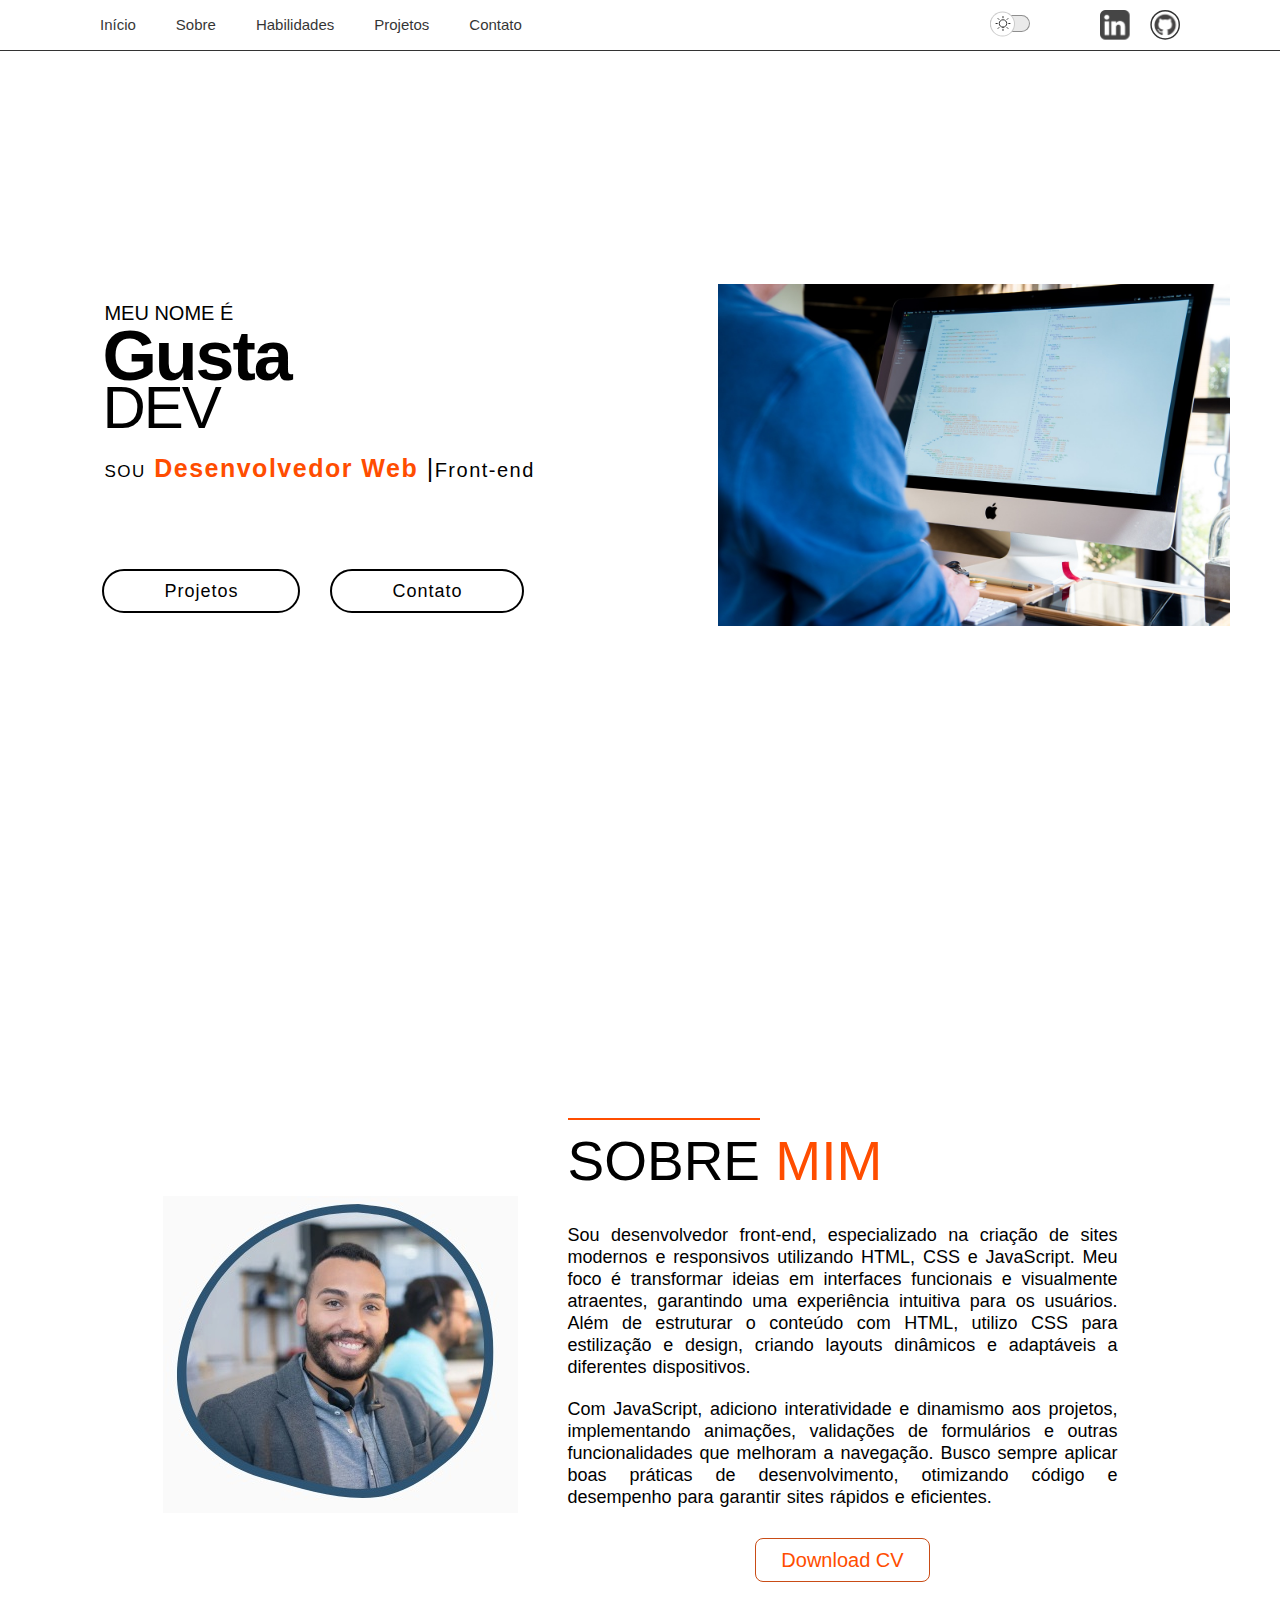
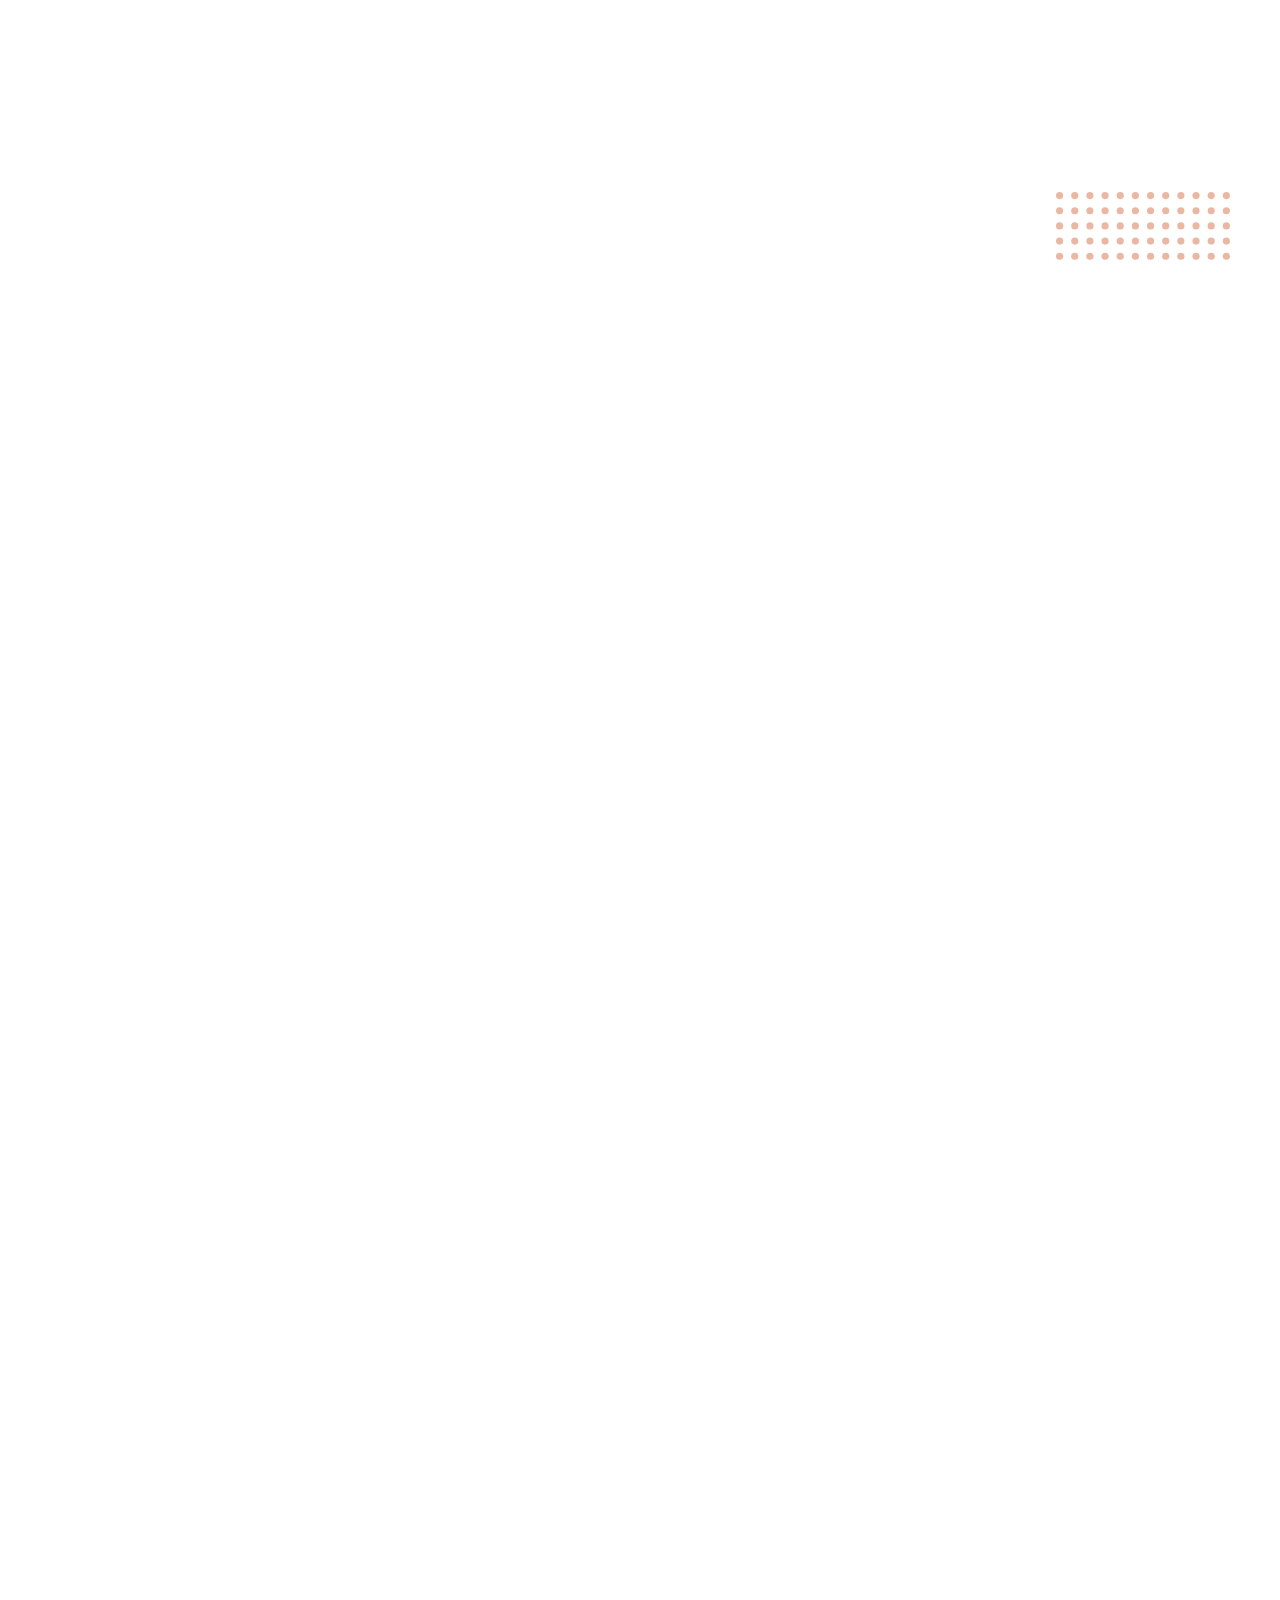
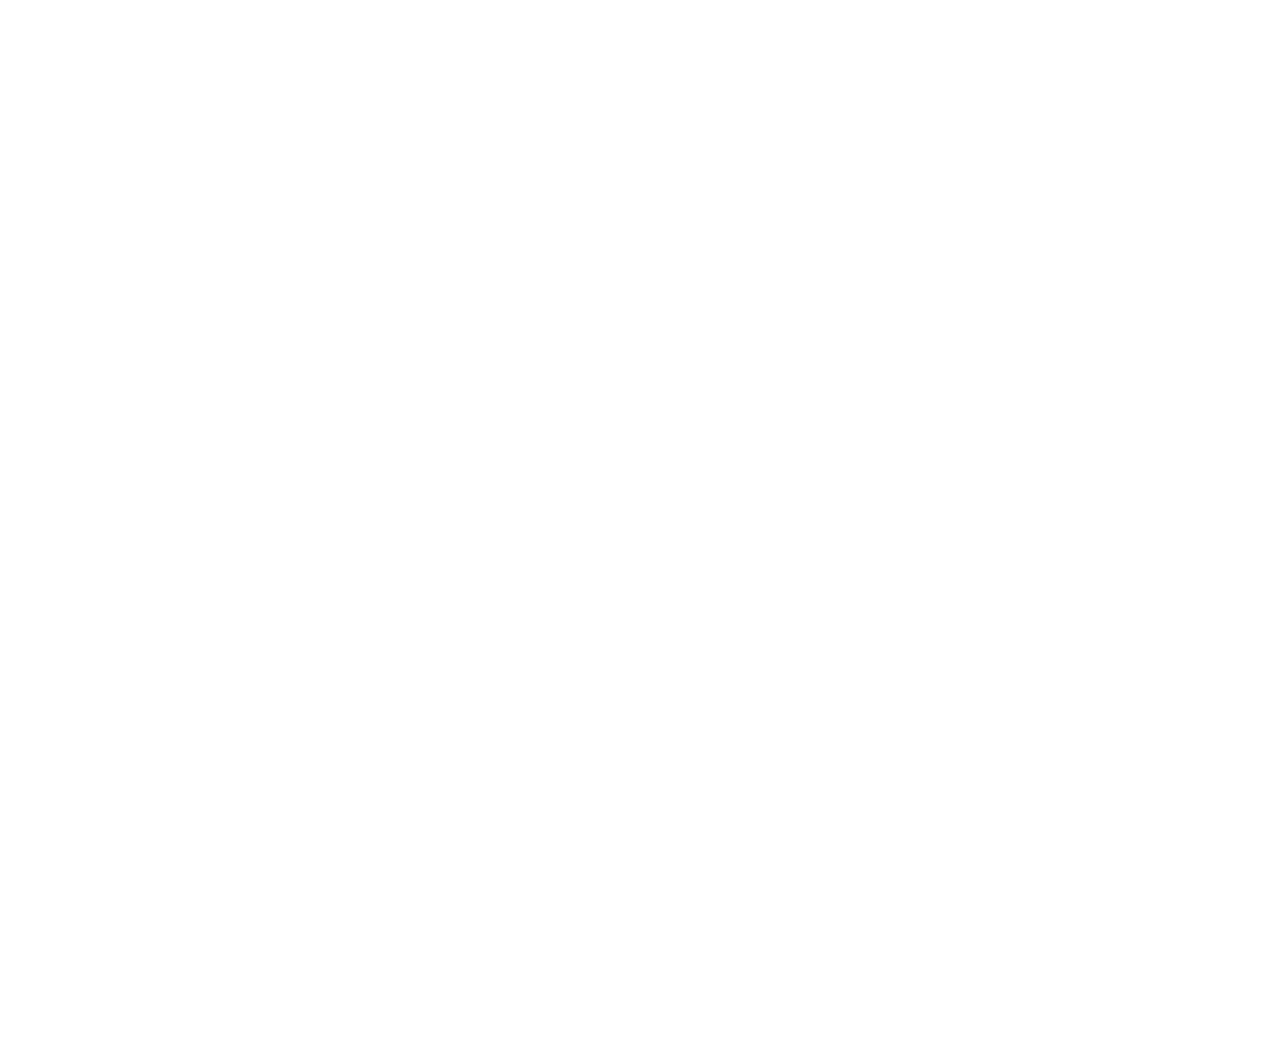
==== index.html @ df9b9de6 "Projeto" ====
<!DOCTYPE html>
<html lang="pt-br" class="light">

<head>
  <meta charset="UTF-8">
  <meta http-equiv="X-UA-Compatible" content="IE=edge">
  <meta name="viewport" content="width=device-width, initial-scale=1.0">
  <title>CodeMaster Dev</title>
  <!-- Favicon -->
  <link rel="icon" type="image/x-icon" href="./img/principal.jpg">
  <!-- Estilos -->
  <link rel="stylesheet" href="style.css">
  <!-- Estilos importados-->
  <link href='https://unpkg.com/boxicons@2.1.4/css/boxicons.min.css&#39; rel='stylesheet'>
  <!-- Fontes personalizadas -->
  <link
    href="https://fonts.googleapis.com/css2?family=Inter:wght@100;300;400;700;900&family=Lato:wght@100;300;400;700;900&display=swap&quot;
    rel="stylesheet">
  <!-- Meta tag para descrição do site -->
  <meta name="description" content="Meu Portfólio - CodeMaster Dev">
</head>

<body>
  <!-- Navegação -->
  <nav>
    <ul class="navlist">
      <li class="active"><a href="#home">Início</a></li>
      <li><a href="#about">Sobre</a></li>
      <li><a href="#skills">Habilidades</a></li>
      <li><a href="#projects">Projetos</a></li>
      <li><a href="#contact">Contato</a></li>
    </ul>

    <div>
      <ul class="social-network">
        <li>
          <div id="switch" onclick="toggleMode()">
            <button></button>
            <span></span>
          </div>
        </li>
        <li><a href="https://www.linkedin.com" target="_blank">
            <figure id="fig1"></figure>
          </a>
        </li>
        <li>
          <a href="https://github.com/oTalDoMagalas" target="_blank">
            <figure id="fig2"></figure>
          </a>
        </li>
      </ul>
    </div>

    <!-- Icone do menu mobile -->
    <div class="bx bx-menu" id="menu-icon"></div>
  </nav>

  <!-- Conteúdo principal -->
  <main>
    <!-- Seção Home -->
    <section id="home" class="home">
      <div class="home-presentation">
        <p class="my-name">meu nome é</p>
        <h1 id="name">CODEMASTER</h1>
        <h1 id="last-name">DEV</h1>
        <h3>
          <p>sou</p> Desenvolvedor Web <span><strong>|</strong>Front-end</span>
        </h3>
        <div class="button">
          <a href="projects" class="project-button"></project-button>Projetos</a>
          <a href="contact" class="contact-button">Contato</a>
        </div>
      </div>
      <img src="img/principal.jpg" alt="laptop" class="home-mac">
    </section>

    <!-- Seção Sobre Mim -->
    <section class="about" id="about">
      <div class="about-img">
        <img src="img/eu.jpg">
      </div>
      <div class="about-text">
        <h2><span>SOBRE</span> MIM</h2>
        <p>
          Sou desenvolvedor front-end, especializado na criação de sites modernos e responsivos utilizando HTML, CSS e JavaScript. Meu foco é transformar ideias em interfaces funcionais e visualmente atraentes, garantindo uma experiência intuitiva para os usuários. Além de estruturar o conteúdo com HTML, utilizo CSS para estilização e design, criando layouts dinâmicos e adaptáveis a diferentes dispositivos.
        </p>
        <p>
          Com JavaScript, adiciono interatividade e dinamismo aos projetos, implementando animações, validações de formulários e outras funcionalidades que melhoram a navegação. Busco sempre aplicar boas práticas de desenvolvimento, otimizando código e desempenho para garantir sites rápidos e eficientes.
        </p>
        <button class="button-cv">
          <a href="Curriculo_Frontend.pdf" download="CV - CodeMaster Dev" class="btn-cv">Download CV</a>
        </button>
      </div>
      <img src="img/balls.svg" alt="balls" class="balls">
    </section>
    <!-- Seção habilidaes -->
    <section class="skills" id="skills">
      <div class="line"></div>
      <div class="tech">
        <h2>TECNOLOGIAS</h2>
        <div class="techs">
          <div class="card">
            <img src="img/html-icon.svg" alt="html">
            <p>HTML</p>
          </div>
          <div class="card">
            <img src="img/css-icon.svg" alt="css">
            <p>CSS</p>
          </div>
          <div class="card">
            <img src="img/js-icon.svg" alt="javascript">
            <p>JavaScript</p>
          </div>
          <div class="card">
            <img src="img/react-js-icon.svg" alt="react.js">
            <p>React.js</p>
          </div>
          <div class="card">
            <img src="img/node-js-icon.svg" alt="node.js">
            <p>Node.js</p>
          </div>
          <div class="card">
            <img src="img/python-icon.svg" alt="python">
            <p>Python</p>
          </div>
          <div class="card">
            <img src="img/sql-icon.svg" alt="sql">
            <p>SQL</p>
          </div>
          <div class="card">
            <img src="img/git-icon.svg" alt="github" hre>
            <p>Git</p>
          </div>
        </div>
      </div>
      <div class="line"></div>
      <div class="tool">
        <h2>FERRAMENTAS</h2>
        <div class="tools">
          <div class="card">
            <img src="./img/github-icon.svg" alt="icone github">
            <p>GitHub</p>
          </div>
          <div class="card">
            <img src="./img/vs-code-icon.svg" alt="icone vscode">
            <p>VSCode</p>
          </div>
          <div class="card">
            <img src="./img/figma-icon.svg" alt="icone figma">
            <p>Figma</p>
          </div>
          <div class="card">
            <img src="./img/notion-icon.svg" alt="icone notion">
            <p>Notion</p>
          </div>
        </div>
      </div>
    </section>
    <!-- Seção de Projetos -->
    <section id="projects" class="projects">
      <div class="line"></div>
      <div class="main-text">
        <h2>Meus <span>Projetos</span></h2>
      </div>

      <!-- Container do carrossel -->
      <div class="carousel-container">
        <!-- Botões de navegação -->
        <button class="carousel-button prev" aria-label="Projeto anterior">&#10094;</button>
        <button class="carousel-button next" aria-label="Próximo projeto">&#10095;</button>

        <!-- Slides do carrossel -->
        <div class="carousel-slides">
          <!-- Slide 1 - Login -->
          <div class="carousel-slide active">
            <div class="row">
              <img src="./img/login-land-rover.png" alt="print pagina de login">
              <div class="layer">
                <h5>Tela de login</h5>
                <p>Esse repositório é uma atualização/melhoria do repositório anterior "formulario-login". Nele utilizo
                  apenas HTML e CSS.</p>
              </div>
            </div>
          </div>

          <!-- Slide 2 - Cronômetro -->
          <div class="carousel-slide">
            <div class="row">
              <img src="./img/cronometro.png" alt="print cronometro">
              <div class="layer">
                <h5>Relógio Digital</h5>
                <p>Desenvolvido um relógio digital utilizando HTML, CSS e JS.</p>
              </div>
            </div>
          </div>

          <!-- Slide 3 - Formulário -->
          <div class="carousel-slide">
            <div class="row">
              <img src="./img/form.png" alt="pagina de form">
              <div class="layer">
                <h5>Formulário de avaliação</h5>
                <p>Desenvolvido formulário de avaliação da mentoria.</p>
              </div>
            </div>
          </div>
        </div>
      </div>
    </section>
    <!-- Seção de Contato -->
    <section class="contact" id="contact">
      <div class="contact-text">
        <div class="main-text">
          <h2>Entre em <span>contato</span></h2>
        </div>
      </div>

      <div class="contact-form">
        <!-- Serviço gratuito (formsubmit) que envia os dados para o e-mail descrito abaixo -->
        <form id="contactForm" action="https://formsubmit.co/rafisthebest03@gmail.com&quot; method="POST">
          <input type="text" name="name" placeholder="Digite seu nome" required>
          <input type="email" name="email" placeholder="Digite seu melhor e-mail" required>
          <input type="hidden" name="_captcha" value="false">
          <textarea name="text" cols="35" rows="10" placeholder="Como eu posso te ajudar?" required></textarea>
          <br>
          <input type="submit" value="Enviar" class="submit" required>
        </form>

        <!-- Mensagem de agradecimento (Após enviar formulário) -->
        <div id="thankYouMessage" class="thank-you-message">
          Obrigado! Aguarde nosso retorno!
        </div>
      </div>
    </section>
  </main>

  <!-- Rodapé -->
  <section class="end">
    <div class="last-text">
      <p>by CodeMaster Dev <img src="./img/bussola.svg" alt=""> Alguns direitos reservados.</p>
    </div>

    <div class="top">
      <!-- Seta adicionada do serviço: boxicons -->
      <a href="#home"><i class='bx bx-up-arrow-alt'></i></a>
    </div>
  </section>

  <!-- Scripts -->
  <script src="script.js"></script>
</body>

</html>
---- style.css ----
/* Estilos globais */
* {
  padding: 0;
  margin: 0;
  box-sizing: border-box;
  font-family: 'Lato', sans-serif;
  list-style: none;
  text-decoration: none;
  scroll-behavior: smooth;
}

:root {
  font-size: 62.5%;

  --bg-color: #000000;
  --second-bg-color: #C94C16;
  --text-color: #ffffff;
  --second-text-color: #FF4D00;
  --card-bg-color: hsla(18, 80%, 44%, 0.5);

  --first-font: 'Lato', sans-serif;
  --second-font: 'Inter', sans-serif;

  --highlight-color: rgba(255, 255, 255, 0.2);
  --switch-bg-url: url("./img/moon-star.svg");
  
  --stroke-color: rgba(255, 255, 255, 0.5);
  --surface-color: rgba(255, 255, 255, 0.1);
  --surface-color-hover: rgba(3, 0, 0, 0.308);
  
  --bg-image-home: url("./img/bg-home-dark-3.jpg");
  --position-bg-home: 15rem -7rem;
  --logo-github: url("./img/logo-github-white.svg");
  --logo-github-hover: url("./img/logo-github-orange.svg");
  --logo-linkedin: url("./img/logo-linkedin-white.svg");
  --logo-linkedin-hover: url("./img/logo-linkedin-orange.svg");
  
  --button-text-color-hover: #FFFFFF;

  --bg-contact: url("./img/bg-contact-dark.png");
  --border-form: none;
  --bg-form: rgba(24, 24, 24, 0.726);

  --color-social-media: #FFFFFF;
}

.light {
  --bg-color: #ffffff;
  --second-bg-color: #C94C16;
  
  --text-color: #000000;
  --second-text-color: #FF4D00;
  --card-bg-color: hsla(18, 80%, 44%, 1);

  --highlight-color: rgba(0, 0, 0, 0.25);
  --switch-bg-url: url("./img/sun.svg");
  
  --stroke-color: rgba(0, 0, 0, 0.5);
  --surface-color: rgba(0, 0, 0, 0.1);
  --surface-color-hover: rgba(3, 0, 0, 0.308);

  --bg-image-home: url("./img/bg-home-light-3.avif");
  --position-bg-home: -70rem 0;
  --logo-github: url("./img/logo-github-black.svg");
  --logo-github-hover: url("./img/logo-github-orange.svg");
  --logo-linkedin: url("./img/logo-linkedin-black.svg");
  --logo-linkedin-hover: url("./img/logo-linkedin-orange.svg");

  --button-text-color-hover: #000000;

  --bg-contact: url("./img/bg-contact-white.png");
  --border-form: 2px solid hsla(18, 80%, 44%, 1);
  --bg-form: rgba(255, 255, 255, 0.726);

  --color-social-media: #C94C16;
}

body {
  background: var(--bg-color);
  color: var(--text-color);
  font-family: var(--first-font);
}

/* ------------------- nav ------------------- */
nav {
  position: fixed;
  width: 100%;
  top: 0;
  left: 0;
  z-index: 10;

  display: flex;
  align-items: center;
  justify-content: space-between;

  background: var(--bg-color);
  border-bottom: 1px solid black;
  padding: 1rem 10rem;
  opacity: 0.8;
  transition: all .45s ease;
}

.navlist {
  display: flex;
  gap: 4rem;
}

.navlist a {
  font-family: var(--second-font);
  font-weight: 400;
  font-size: 1.5rem;
  line-height: 2rem;
  color: var(--text-color);
  transition: all .45s ease;
}

.navlist a:hover {
  color: var(--second-text-color);
}

.navlist a.active {
  color: var(--second-text-color);
  font-weight: bolder;
}

/* switch */
#switch {
  position: relative;
  width: 4rem;
  margin: 0.5rem 5rem;
}

#switch button {
  position: absolute;
  z-index: 1;
  transform: translateY(-50%);
  top: 50%;
  left: 0;
  cursor: pointer;
  
  width: 2.5rem;
  height: 2.5rem;
  background: white;
  border: 0;
  border-radius: 50%;
  background-image: var(--switch-bg-url);
  background-repeat: no-repeat;
  background-position: center;
  transition: all 0.3s;
  
  animation: slide-back 0.4s;
  border: 1px var(--highlight-color) solid;
}

#switch button:hover {
  outline: 0.5rem solid var(--highlight-color);
}

.light #switch button {
  animation: slide-in 0.4s forwards;
}

#switch span {
  display: block;
  width: 4rem;
  height: 1.7rem;
  background: var(--surface-color);
  border: 1px solid var(--stroke-color);
  backdrop-filter: blur(4px);
  -webkit-backdrop-filter: blur(4px);
  border-radius: 624.94rem;
}

/* Ícones de redes sociais */
.social-network {
  display: flex;
  gap: 2rem;
}

figure {
  height: 3rem;
  width: 3rem;
}

#fig1 {
  background-image: var(--logo-linkedin);
  background-size: 3rem;
  transition: all .45s ease;
}

#fig1:hover {
  background-image: var(--logo-linkedin-hover);
  background-size: 3rem;
  transform: scale(0.9);
}

#fig2 {
  background-image: var(--logo-github);
  background-size: 3rem;
  transition: all .45s ease;
}

#fig2:hover {
  background-image: var(--logo-github-hover);
  background-size: 3rem;
  transform: scale(0.9);
}

/* ==================== MENU HAMBURGUER ==================== */
#menu-icon {
  display: none; /* Esconder em telas grandes */
  font-size: 3.5rem;
  color: var(--text-color);
  cursor: pointer;
  z-index: 1001;
  transition: color 0.3s ease;
}

#menu-icon:hover {
  color: var(--second-text-color);
}

/* Estilos das seções */
section {
  padding: 5rem 10rem 5rem;
}

.home {
  width: 100%;
  height: 100vh;
  display: flex;
  align-items: center;
  justify-content: flex-start;
}

.home .home-mac {
  width: 40%;
  position: absolute;
  z-index: -2;
  right: 5rem;
}

.home-presentation {
  min-width: 45rem;
}

.home-presentation p {
  text-transform: uppercase;
  font-weight: 300;
  font-size: 2rem;
  line-height: 3rem;
  padding-left: 2px;
}

.home-presentation #name {
  font-weight: 800;
  font-size: 7rem;
  line-height: 10rem;
  color: var(--text-color);
  letter-spacing: -2px;
  line-height: 0.8;
}

.home-presentation #last-name {
  font-weight: 300;
  font-size: 6rem;
  line-height: 0.8;
  color: var(--text-color);
  letter-spacing: -2px;
  padding-bottom: 1.5rem;
}

.home-presentation h3 p {
  color: var(--text-color);
  text-transform: uppercase;
  font-weight: 300;
  font-size: 1.7rem;
  line-height: 3rem;
  display: inline;
}

.home-presentation h3 {
  font-weight: 700;
  font-size: 2.5rem;
  line-height: 4.2rem;
  color: var(--second-text-color);
  letter-spacing: 1.5px;
  padding-bottom: 8rem;
}

.home-presentation h3 span strong {
  color: var(--text-color);
  font-size: 2.5rem;
  font-weight: 400;
  line-height: 4.2rem;
}

.home-presentation h3 span {
  letter-spacing: 1.5px;
  color: var(--text-color);
  font-weight: 400;
  font-size: 2rem;
  line-height: 32px;
}

.button {
  max-width: 44rem;
  display: flex;
  align-items: center;
  gap: 3rem;
}

.project-button, .contact-button {
  font-weight: 400;
  font-size: 1.8rem;
  line-height: 3rem;
  padding: 0.5rem 6rem;
  border: 2px solid var(--text-color);
  border-radius: 3rem;
  color: var(--text-color);
  letter-spacing: 1px;
  transition: all .45s ease;
}

.project-button:hover, .contact-button:hover {
  transform: scale(0.9);
  color: var(--second-text-color);
  border: 2px solid var(--second-text-color);
}

/* ---------------- About ----------------------- */
.about {
  position: relative;
  display: flex;
  gap: 5rem;
  align-items: center;
  justify-content: center;
  width: 100%;
  height: 100vh;
  margin: 0;

  /* Novas propriedades para a animação */
  opacity: 0; /* Inicialmente invisível */
  transform: translateX(100%); /* Começa fora da tela, à direita */
  transition: opacity 1s ease, transform 1s ease; /* Transição suave */
}

.about.visible {
  opacity: 1; /* Torna visível */
  transform: translateX(0); /* Move para a posição original */
}

.about-img {
  transition: all .45s ease;
}

.about-img img {
  max-width: 45rem;
}

.about-img:hover {
  transform: translateY(-8px);
  cursor: pointer;
}

.about-text {
  max-width: 55rem;
  transition: all .45s ease;
}

.about-text h2 {
  font-size: var(--h2-font);
  line-height: 1;
  font-weight: normal;
  padding-bottom: 3rem;
  color: var(--second-text-color);
  font-weight: 400;
  font-size: 5.5rem;
  line-height: 6.6rem;
}

.about-text h2 span {
  padding-top: 10px;
  color: var(--text-color);
  border-top: 2px solid var(--second-text-color);
}

.about-text p {
  color: var(--text-color);
  font-size: var(--p-font);
  margin-bottom: 2rem;
  word-spacing: 1px;
  text-align: justify;
  font-weight: 400;
  font-size: 1.8rem;
  line-height: 2.2rem;
}

.button-cv {
  margin: 3rem auto 0;
  background: var(--bg-color);
  transition: all .45s ease;
  display: flex;
  border: 0;
}

.btn-cv {
  font-weight: 400;
  font-size: 2rem;
  line-height: 2.2rem;
  background: transparent;
  border: 1px solid var(--second-bg-color);
  color: var(--second-text-color);
  padding: 1rem 2.5rem;
  border-radius: 0.8rem;
  transition: all .45s ease;
}

.button-cv:hover {
  transform: scale(0.9);
}

.btn-cv:hover {
  background: var(--second-bg-color);
  border: 1px solid var(--text-color);
  color: var(--button-text-color-hover);
}

img.balls {
  position: absolute;
  bottom: -6rem;
  right: 5rem;
}

/* ------------ skills ------------------ */
.skills {
  display: flex;
  align-items: center;
  justify-content: center;
  flex-direction: column;
  text-align: center;
}

.line {
  border: 2px #FF4D00 solid;
  width: 17rem;
  margin-bottom: 1rem;
}

.tech h2 {
  margin-bottom: 3rem;
  font-weight: 400;
  font-size: 5rem;
  line-height: 6.6rem;
}

.techs {
  display: grid;
  grid-template-rows: repeat(2, 1fr);
  grid-template-columns: repeat(4, 1fr);
  gap: 3rem;
  max-width: 80rem;
  margin-bottom: 5rem;
}

.tool h2 {
  font-weight: 400;
  font-size: 3rem;
  line-height: 4.7rem;
  margin-bottom: 3rem;
}

.tools {
  max-width: 65rem;
  display: grid;
  grid-template-columns: repeat(4, 1fr);
  gap: 2rem;
}

.card {
  padding: 3rem;
  background: var(--card-bg-color);
  display: flex;
  flex-direction: column;
  align-items: center;
  justify-content: center;
  gap: 1rem;
  border-radius: 8px;
  transition: all 0.4s ease;
  color: white;
}

.card p {
  font-weight: 400;
  font-size: 2rem;
  line-height: 3.9rem;
}

.card:hover {
  cursor: pointer;
  background-color: #FF4D00;
  transform: translateY(-10px);
}

.card img {
  width: 7rem;
  height: 7rem;
}

.tools .card img {
  height: 5rem;
  width: 5rem;
}

/* ------------ CARROSSEL ------------------ */
.projects {
  background-position: center;
  background-color: var(--bg-color);
  background-size: cover;
  display: flex;
  flex-direction: column;
  align-items: center;
  justify-content: center;
  text-align: center;
}

.main-text h2 {
  margin-bottom: 3rem;
  font-weight: 400;
  font-size: 5rem;
  line-height: 6.6rem;
}

.carousel-container {
  position: relative;
  max-width: 1200px;
  margin: 0 auto;
  overflow: hidden;
  padding: 0 2rem;
  width: 100%;
}

.carousel-slides {
  display: flex;
  transition: transform 0.5s ease-in-out;
  width: 100%;
}

.carousel-slide {
  min-width: 100%;
  display: flex;
  justify-content: center;
  align-items: center;
  padding: 20px 0;
}

.carousel-slide:not(.active) {
  display: none;
}

.carousel-slide.active {
  display: flex;
}

.row {
  width: 30%;
  margin: 0 auto;
  transition: all 0.3s ease;
  position: relative;
  overflow: hidden;
  border-radius: 8px;
}

.row img {
  width: 100%;
  border-radius: 8px;
  display: block;
  transition: transform 0.5s;
}

.layer {
  width: 100%;
  height: 0;
  background: linear-gradient(rgba(0,0,0,0.1), var(--second-bg-color));
  position: absolute;
  border-radius: 8px;
  left: 0;
  bottom: 0;
  overflow: hidden;
  display: flex;
  flex-direction: column;
  align-items: center;
  justify-content: center;
  text-align: center;
  padding: 0 40px;
  transition: height 0.5s;
}

.layer h5 {
  font-size: 2rem;
  font-weight: 600;
  margin-bottom: 15px;
  color: white;
}

.layer p {
  color: white;
  font-size: 1.4rem;
  line-height: 1.5;
}

.row:hover img {
  transform: scale(1.1);
  filter: brightness(20%);
  transition: all .45s ease;
}

.row:hover .layer {
  width: auto;
  height: 100%;
}

/* Botões do carrossel */
.carousel-button {
  position: absolute;
  top: 50%;
  transform: translateY(-50%);
  background: var(--card-bg-color);
  border: none;
  color: white;
  font-size: 2rem;
  padding: 0.8rem;
  cursor: pointer;
  border-radius: 50%;
  z-index: 10;
  transition: all 0.3s ease;
  width: 35px;
  height: 35px;
  display: flex;
  align-items: center;
  justify-content: center;
  box-shadow: 0 2px 5px rgba(0,0,0,0.2);
}

.carousel-button:hover {
  background: var(--second-bg-color);
  transform: translateY(-50%) scale(1.1);
}

.carousel-button.prev {
  left: 1rem;
}

.carousel-button.next {
  right: 1rem;
}

/* --------------- contact ----------------------- */
.contact {
  background-image: var(--bg-contact);
  background-position: center;
  background-size: cover;
  display: flex;
  justify-content: center;
  flex-direction: column;
  text-align: center;
  align-items: center;
  gap: 2.5rem;
}

.contact-text h2 {
  font-size: var(--h2-font);
  line-height: 1;
  text-align: initial;
  font-size: 40px;
}

.contact-form form {
  position: relative;
}

.contact-form form input,
form textarea {
  word-spacing: 2px;
  width: 100%;
  padding: 14px;
  background: var(--bg-form);
  color: var(--text-color);
  border: var(--border-form);
  outline: none;
  font-size: 18px;
  border-radius: 8px;
  margin-bottom: 10px;
}

.contact-form textarea {
  resize: none;
  height: 240px;
  margin-bottom: 4rem;
}

.contact-form .submit {
  display: inline-block;
  background: var(--second-bg-color);
  color: white;
  width: 160px;
  font-weight: 500;
  font-size: 2rem;
  line-height: 1rem;
  margin-bottom: 6rem;
  border: none;
  transition: all .45s ease;
}

.contact-form .submit:hover {
  background: var(--text-color);
  color: var(--second-text-color);
  cursor: pointer;
}

/* Estilos da seção "End" */
.end {
  position: relative;
  padding: 10px 3%;
  display: flex;
  flex-wrap: wrap;
  align-items: center;
  justify-content: center;
  gap: 2rem;
  background: var(--bg-form);
  margin-top: 2rem;
}

.last-text p {
  display: flex;
  text-align: initial;
  justify-content: center;
  align-items: center;
  font-size: 12px;
  color: var(--text-color);
}

.last-text img {
  width: 25px;
  text-align: center;
}

/* ==================== BOTÃO DE VOLTAR AO TOPO ==================== */
.top {
  position: fixed;
  bottom: 1rem;
  right: 1rem;
  z-index: 1000;
}

.top a {
  display: flex;
  align-items: center;
  justify-content: center;
  width: 5rem; /* Tamanho do botão */
  height: 5rem; /* Tamanho do botão */
  background-color: var(--second-bg-color); /* Cor de fundo */
  border-radius: 50%; /* Formato circular */
  box-shadow: 0 4px 8px rgba(0, 0, 0, 0.2); /* Sombra para destaque */
  transition: all 0.3s ease;
}

.top a:hover {
  background-color: var(--second-text-color); /* Cor de fundo ao passar o mouse */
  transform: scale(1.1); /* Efeito de zoom ao passar o mouse */
}

.top i {
  font-size: 3rem; /* Tamanho do ícone */
  color: var(--text-color); /* Cor do ícone */
  font-weight: bold; /* Deixa o ícone mais espesso */
}

/* Mensagem de agradecimento */
.thank-you-message {
  display: none;
  font-size: 3rem;
  color: green;
  text-align: center;
  margin-top: 2rem;
  font-weight: bold;
  animation: fadeIn 0.5s ease-in-out;
}

/* Animações */
@keyframes fadeIn {
  from { opacity: 0; }
  to { opacity: 1; }
}

@keyframes slide-in {
  from { left: 0; }
  to { left: 50%; }
}

@keyframes slide-back {
  from { left: 50%; }
  to { left: 0; }
}

/* Media Queries */
@media screen and (max-width: 1480px) {
  header {
    padding: 0px 3%;
    transition: .1s;
  }
  header.sticky {
    padding: 0px 3%;
    transition: .1s;
  }
  section {
    padding: 110px 8% 100px;
  }
  .end {
    padding: 10px 3%;
  }
  .home-text #nome, .home-text #sobre-nome {
    font-size: 60px;
  }
}

@media screen and (max-width: 1180px) {
  .home {
    flex-direction: column;
  }
  .home .home-mac {
    width: 100%;
    position: static;
    z-index: 1;
    right: 5rem;
  }

  .home-mac {
    display: none !important;
  }
  .about-img img {
    display: none !important;
  }
  .carousel-container {
    padding: 0 1rem;
  }
}

@media (max-width: 920px) {
  .button {
    max-width: 44rem;
    display: flex;
    align-items: center;
    justify-content: space-around;
    gap: 3rem;
    margin: 0 auto;
  }
  .button .project-button,
  .button .contact-button {
    margin: 0;
    padding-inline: 7rem;
  }
  .about {
    display: flex;
    flex-direction: column;
  }
  .about-img {
    text-align: center;
    order: 2;
  }
  .about-img img {
    width: 100%;
    height: auto;
    max-width: 80%;
  }
  img.balls {
    display: none !important;
  }
  .contact {
    grid-template-columns: 1fr;
  }
  .services-content {
    display: grid;
    grid-template-columns: repeat(1, minmax(200px, auto));
    padding: 10px;
  }
  .about-img {
    padding-left: 0;
  }
  .premios img {
    width: 95%;
  }
  .home-text {
    width: 70%;
  }
  .layer, .layer h5, .layer p {
    width: 84%;
  }
  .layer p {
    line-height: 0.9;
  }
  .button a {
    font-size: 15px;
    padding: 10px 10px;
    margin: auto;
  }
  .button {
    padding-bottom: 50px;
  }
  .home-text #nome, .home-text #sobre-nome {
    font-size: 40px;
  }
  .home-text h3 {
    font-size: 30px;
  }
  .box h2 {
    font-size: 20px;
  }
  header {
    width: auto;
    align-items: initial;
    left: 0;
  }

}

@media screen and (max-width: 840px) {
  #menu-icon {
    display: block; /* Mostrar apenas em telas menores */
  }
  #switch {
    margin: 0.5rem 1rem;
  }
  nav {
    padding: 1rem 2rem !important;
  }
  .navlist {
    position: fixed;
    top: -100%; /* Esconder o menu */
    left: 0;
    width: 100%;
    height: 100vh;
    background: var(--bg-color);
    flex-direction: column;
    justify-content: center;
    align-items: center;
    padding-top: 8rem;
    transition: top 0.5s ease;
    z-index: 1000;
  }
  .navlist a {
    font-size: 2.5rem;
    padding: 1.5rem;
    display: block;
    text-align: center;
  }

  .social-network {
    margin-left: 0;
    justify-content: center;
    margin-top: 2rem;
  }
  .navlist a:hover {
    color: var(--main-color);
  }
  .navlist.open {
    top: 0; /* Mostrar o menu */
  }
}

@media screen and (max-width: 768px) {
  .techs {
    display: grid;
    grid-template-rows: repeat(3, 1fr);
    grid-template-columns: repeat(3, 1fr);
  }
  .home-mac {
    width: 70% !important;
  }
  .tools {
    max-width: 65rem;
    display: grid;
    grid-template-rows: repeat(2, 1fr);
    grid-template-columns: repeat(2, 1fr);
  }
  .carousel-button {
    width: 30px;
    height: 30px;
    font-size: 1.6rem;
  }
  .carousel-button.prev {
    left: 0.5rem;
  }
  .carousel-button.next {
    right: 0.5rem;
  }
  .row {
    width: 60%;
  }
}

@media screen and (max-width: 612px) {
  .home {
    width: 100%;
    height: 100vh;
    display: flex;
    align-items: center;
    justify-content: flex-start;
  }
  .home-presentation {
    min-width: 30rem;
  }
  .home-presentation p {
    font-size: 1.3rem;
  }
  .home-presentation #name {
    font-size: 5rem;
    margin-bottom: 0.3rem;
  }
  .home-presentation #last-name {
    font-size: 4rem;
  }
  .home-presentation h3 p {
    font-size: 1.1rem;
  }
  .home-presentation h3 {
    font-size: 1.5rem;
  }
  .home-presentation h3 span {
    letter-spacing: 1.5px;
    color: var(--text-color);
    font-weight: 400;
    font-size: 1.2rem;
    line-height: 32px;
  }
  .button {
    display: none;
  }
  .techs {
    display: grid;
    grid-template-rows: repeat(4, 1fr);
    grid-template-columns: repeat(2, 1fr);
  }
  .carousel-button {
    width: 25px;
    height: 25px;
    font-size: 1.4rem;
  }
  .row {
    width: 80%;
  }
}

@media screen and (max-width: 448px) {
  .techs {
    display: grid;
    grid-template-columns: repeat(1, 1fr);
  }
  .home-mac {
    width: 100% !important;
    padding-bottom: 20px;
  }
  .carousel-button {
    width: 25px;
    height: 25px;
    font-size: 1.2rem;
    padding: 0.5rem;
  }
  .row {
    width: 90%;
  }
}
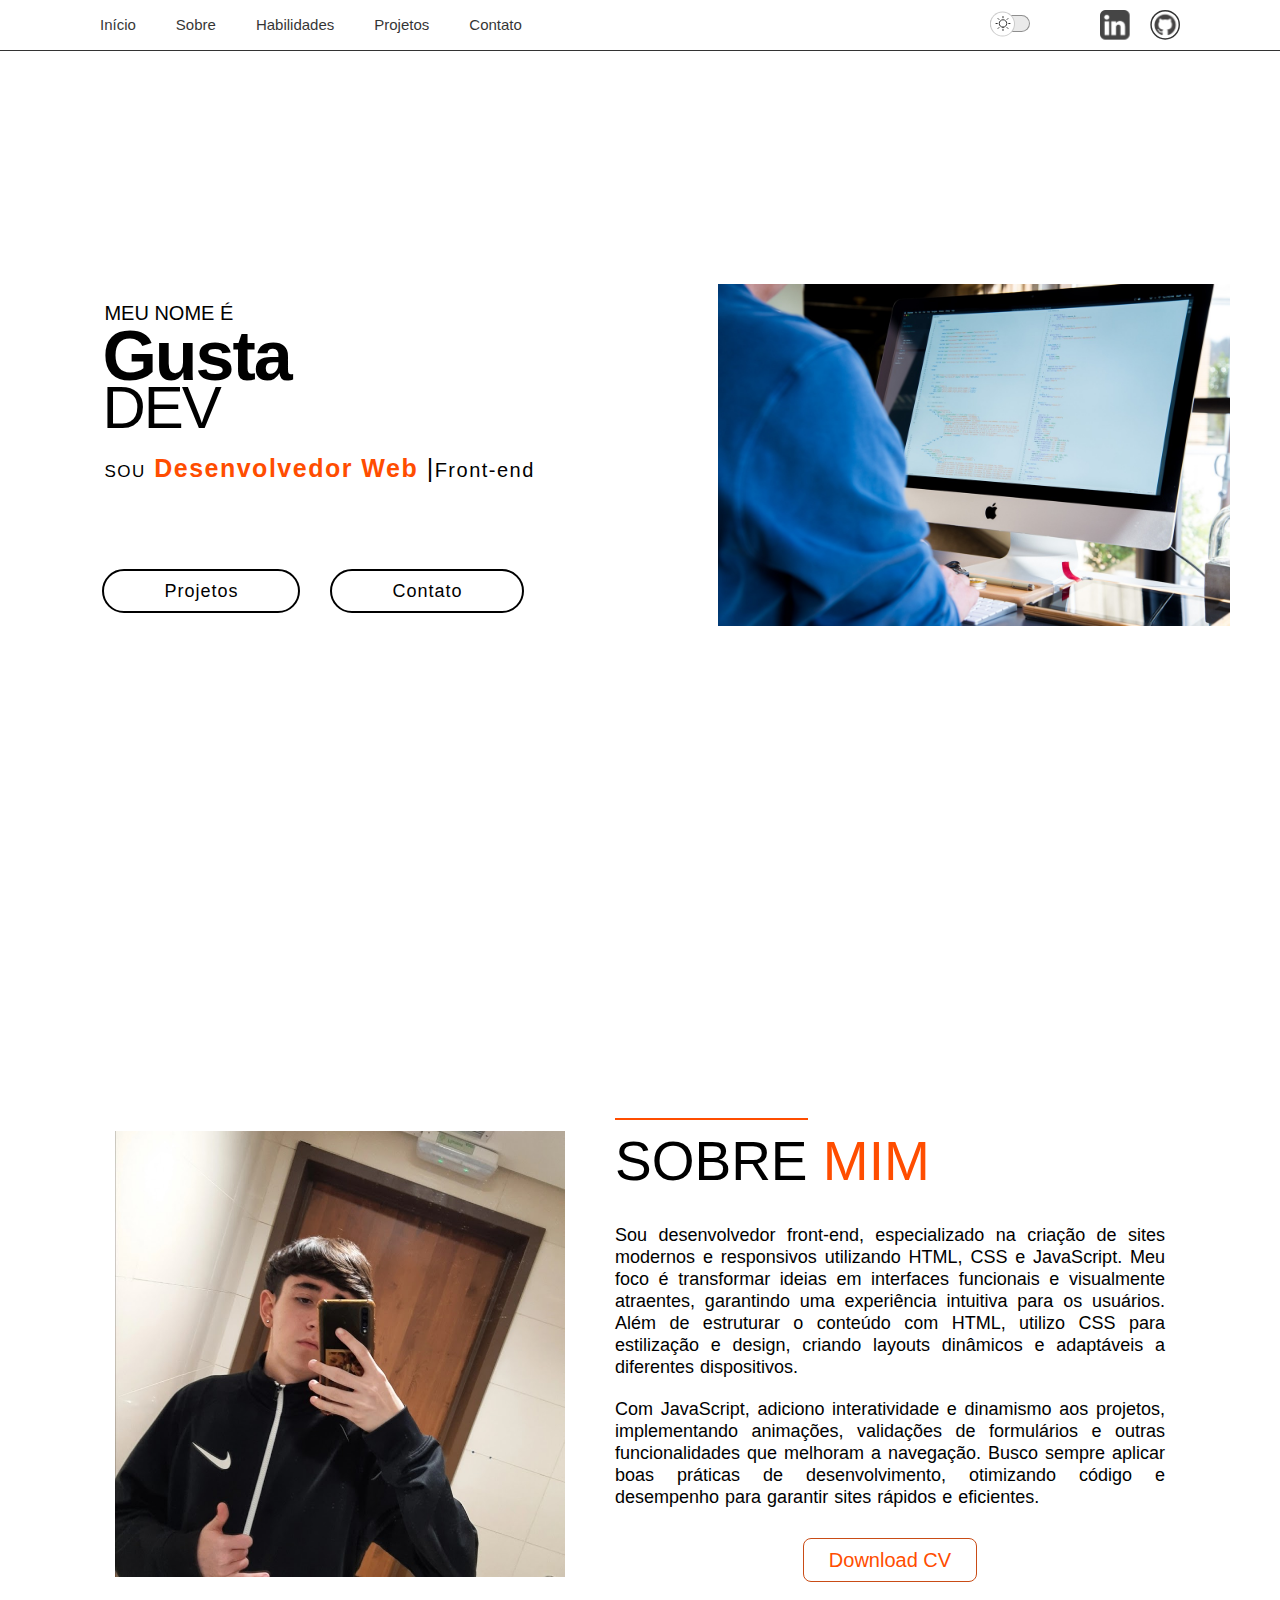
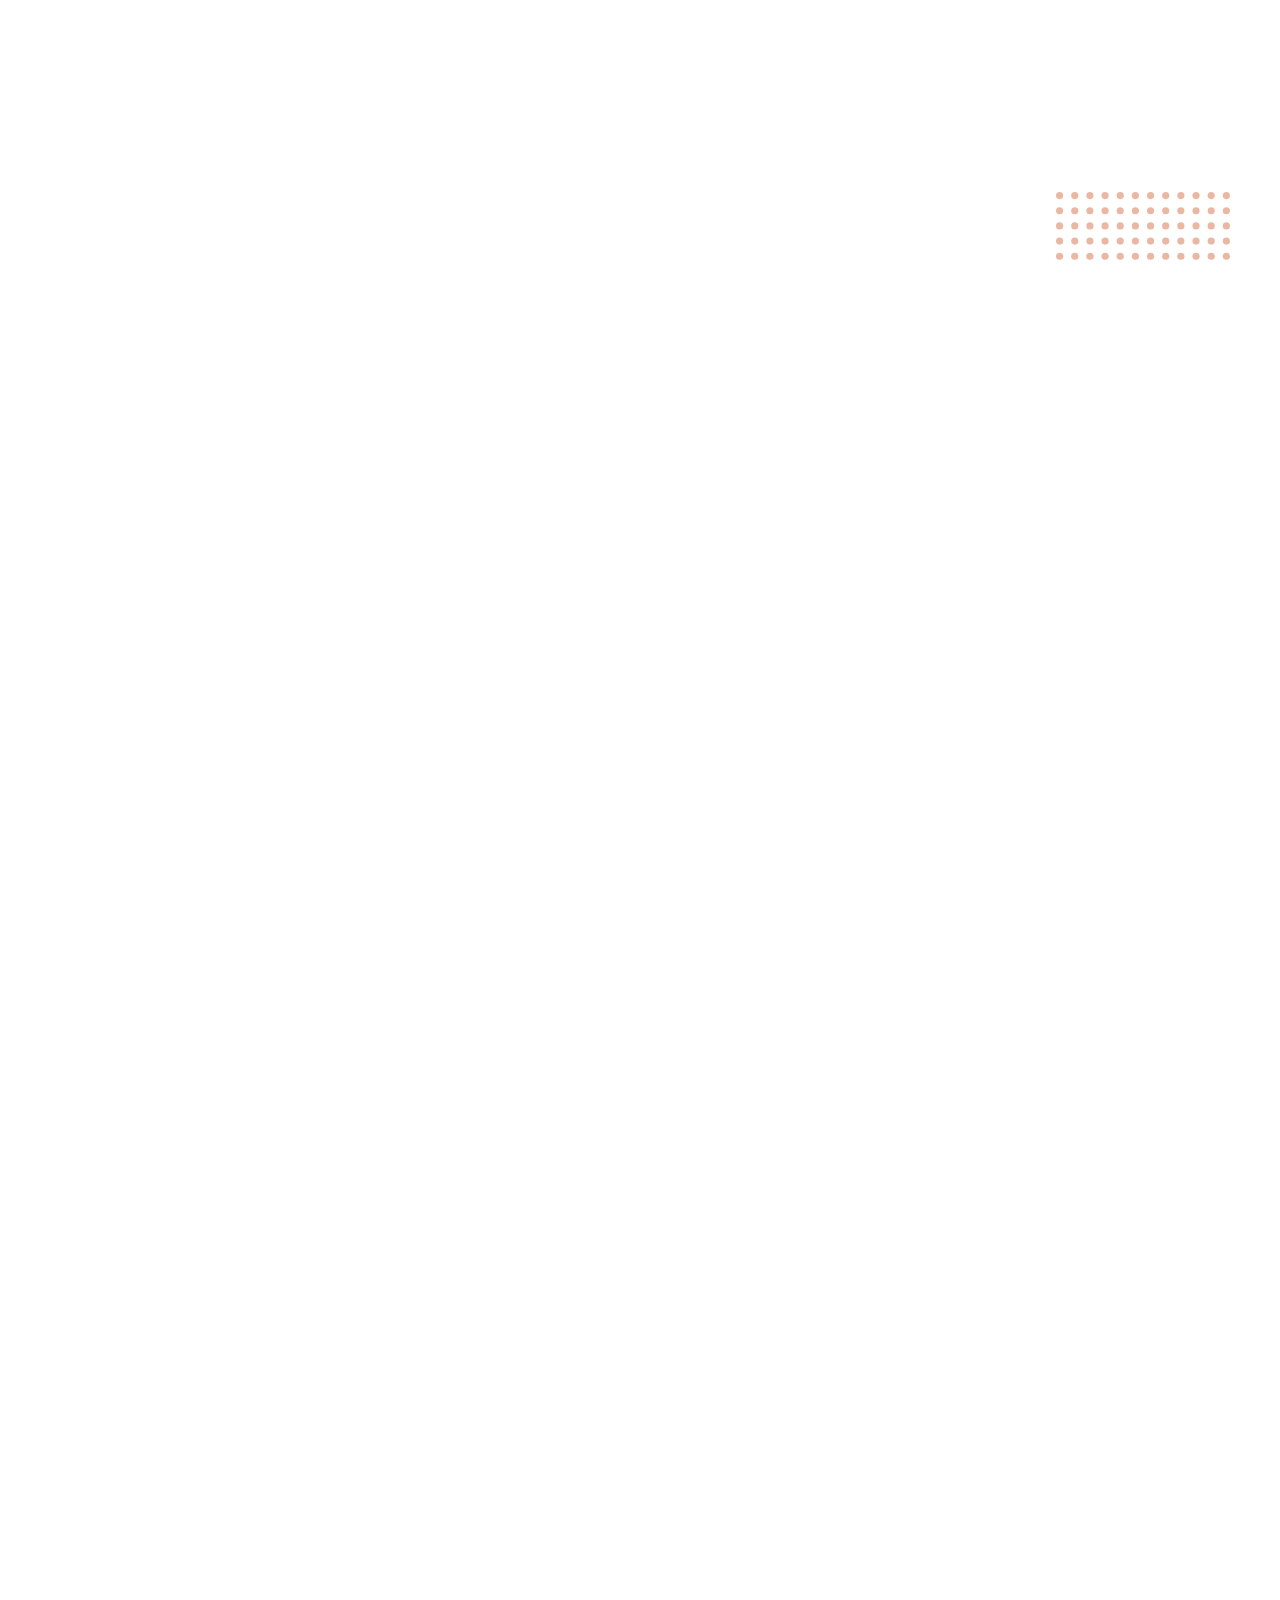
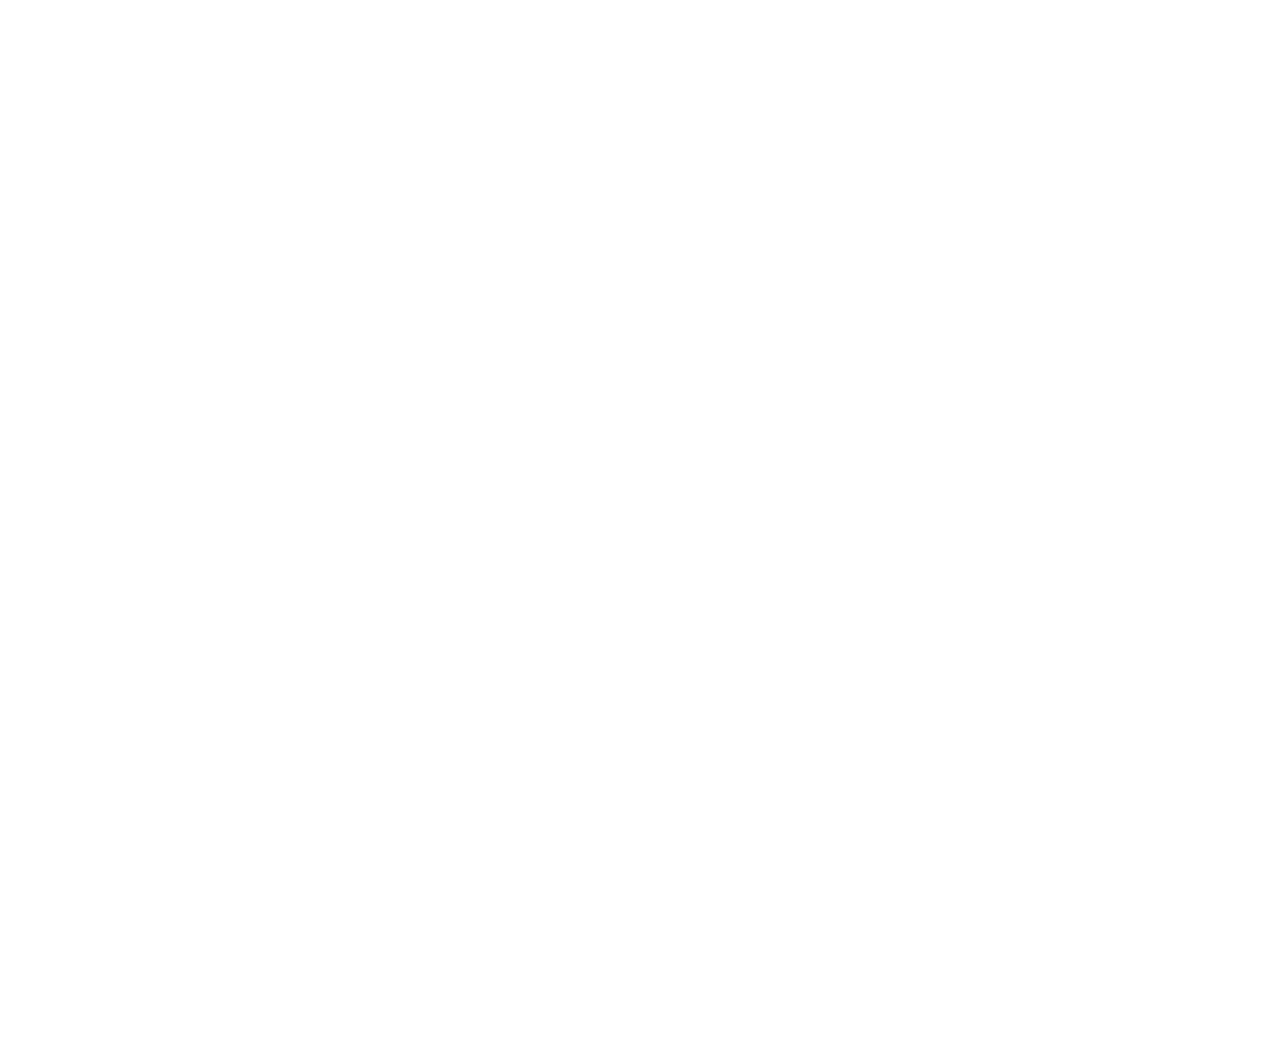
==== commit 2dd2b816: "atualizado" ====
--- a/index.html
+++ b/index.html
@@ -16,6 +16,7 @@
   <link
     href="https://fonts.googleapis.com/css2?family=Inter:wght@100;300;400;700;900&family=Lato:wght@100;300;400;700;900&display=swap&quot;
     rel="stylesheet">
+    
   <!-- Meta tag para descrição do site -->
   <meta name="description" content="Meu Portfólio - CodeMaster Dev">
 </head>
@@ -77,7 +78,7 @@
     <!-- Seção Sobre Mim -->
     <section class="about" id="about">
       <div class="about-img">
-        <img src="img/eu.jpg">
+        <img src="eu e eu msmjpg.jpg">
       </div>
       <div class="about-text">
         <h2><span>SOBRE</span> MIM</h2>
@@ -245,9 +246,8 @@
       <a href="#home"><i class='bx bx-up-arrow-alt'></i></a>
     </div>
   </section>
-
   <!-- Scripts -->
+  <script src="https://cdn.jsdelivr.net/npm/bootstrap@5.3.3/dist/js/bootstrap.bundle.min.js" integrity="sha384-YvpcrYf0tY3lHB60NNkmXc5s9fDVZLESaAA55NDzOxhy9GkcIdslK1eN7N6jIeHz" crossorigin="anonymous"></script>
   <script src="script.js"></script>
 </body>
-
 </html>